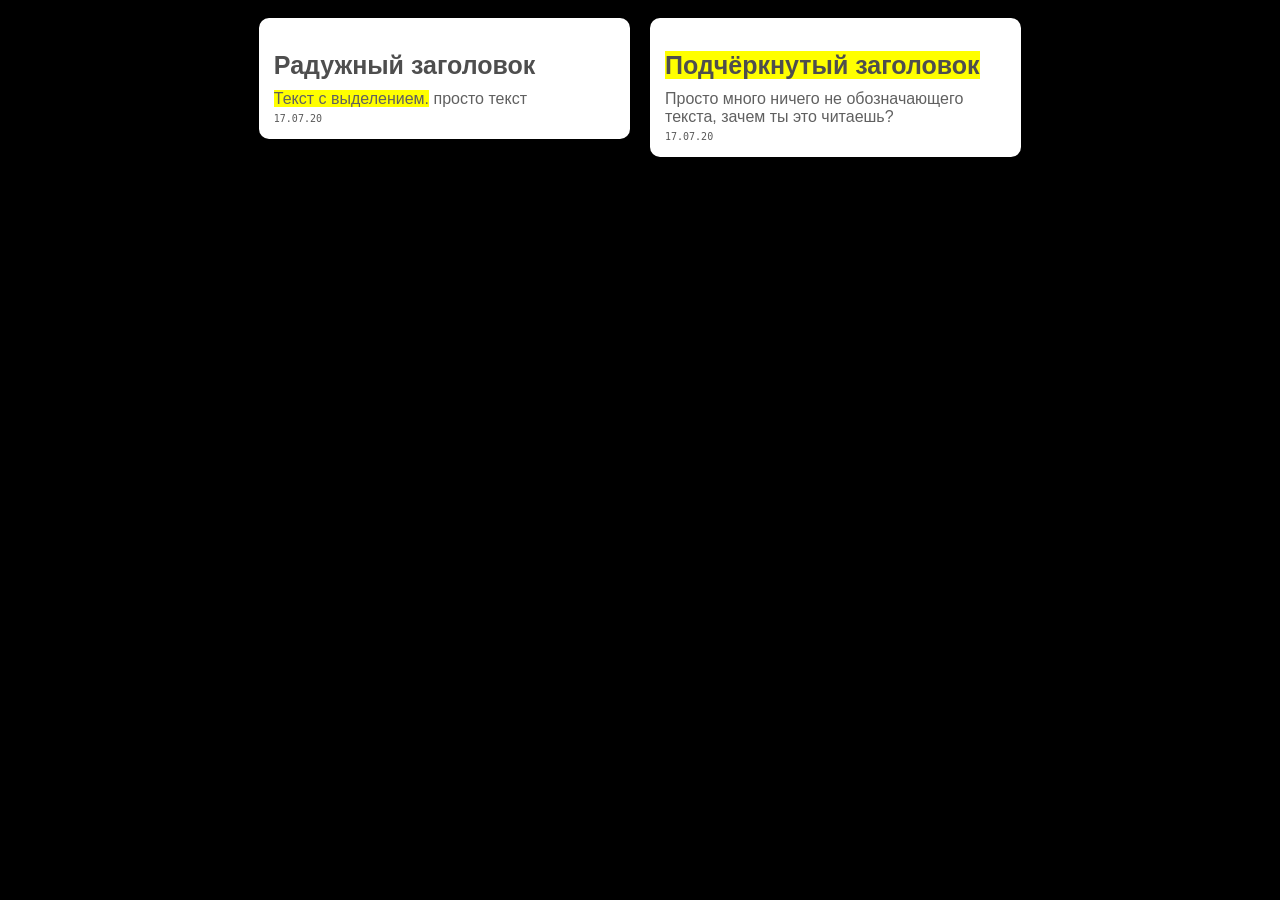
==== index.html @ be222e9a "h" ====
<!DOCTYPE html>
<html lang="en">
<head>
  <meta charset="UTF-8">
  <meta name="viewport" content="width=device-width, initial-scale=1.0">
  <meta http-equiv="X-UA-Compatible" content="ie=edge">
  <link rel="stylesheet" href="style.css">
  <link rel="shortcut icon" href="https://c7.hotpng.com/preview/76/38/534/moai-emojipedia-sticker-statue-emoji.jpg" type="image/x-icon">
  <title>Document</title>
</head>
<body>
<div class="parent">

  <div class="cont">
    <div class="block">
      <img src="https://picsum.photos/1000" alt="">
      <div class="text"><div class = "title"><span class = "rainbow">Радужный</span> заголовок</div><span class = "pointer">Текст с выделением.</span> просто текст
      <div class = "date">17.07.20</div></div>
    </div>
  </div>

  <div class="cont">
    <div class="block">
      <img src="https://picsum.photos/1000" alt="">
      <div class="text"><div class = "title"><span class = "pointer">Подчёркнутый заголовок</span></div>Просто много <span class = "rainbow">ничего не обозначающего</span> текста, зачем ты это читаешь?
      <div class = "date">17.07.20</div></div>
    </div>
  </div>

  </div>
</div>
</body>
</html>
---- style.css ----
.cont {
  display: flex;
  flex-direction: column;
}

body {
  background-color: black;
  font-family: sans-serif;
}

.block {
  width: 29vw;
  background-color: white;
  margin: 10px;
  border-radius: 10px;
}

img {
  width: 29vw;
  border-bottom: 1px solid black;
}

.text {
  padding: 15px 15px;
  color: rgb(96, 96, 96);
}

.title {
  color: rgb(78, 78, 78);
  font-weight: bold;
  font-size: 25px;
  padding-bottom: 10px;
}

.parent {
  display: flex;
  flex-direction: row;
  height: 100%;
  justify-content: center;
}

.rainbow {
  animation-name: colorchng-red;
  animation-duration: 5s;
  animation-iteration-count: infinite;
  animation-timing-function: linear;
}

.date {
  margin-top: 5px;
  font-size: 10px;
  color: rgb(89, 89, 89);
  font-family: monospace;
}

.pointer {
  background-color: yellow;
}

@keyframes colorchng-red {
  15% {
    color: red;
  }
  30% {
    color: orange;
  }

  45% {
    color: yellow;
  }

  60% {
    color: green;
  }

  75% {
    color: lightblue;
  }
  90% {
    color: blue;
  }
  100% {
    color: purple;
  }
}

@media (max-width: 600px) {
  .block {
    width: 60vw;
    background-color: white;
    margin: 10px;
    border-radius: 10px;
  }

  img {
    width: 60vw;
    border-bottom: 1px solid black;
  }

  .parent {
    display: flex;
    flex-direction: column;
    height: 100%;
  }
  .block {
    margin: 7px auto;
  }
}
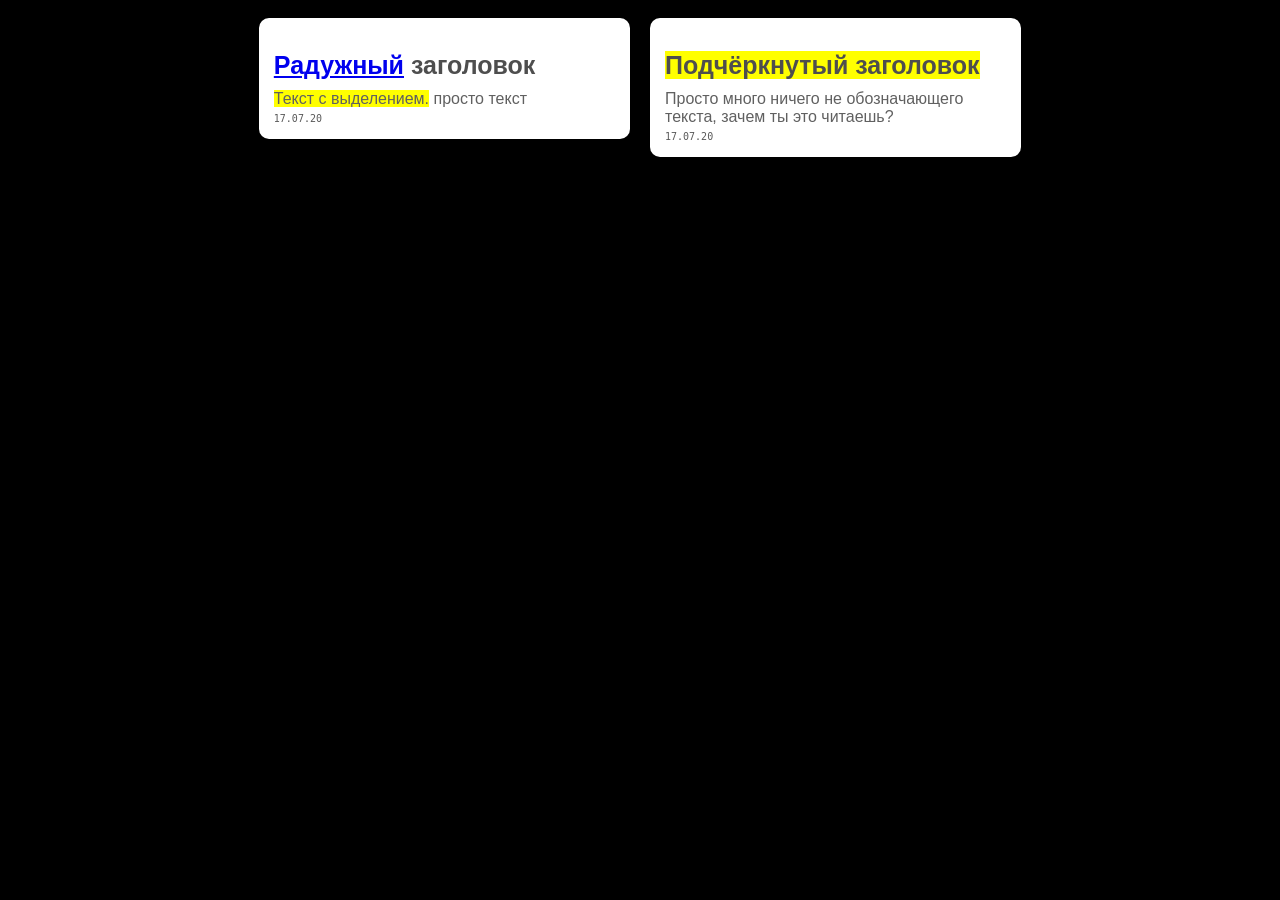
==== commit 697cece4: "g" ====
--- a/index.html
+++ b/index.html
@@ -14,7 +14,7 @@
   <div class="cont">
     <div class="block">
       <img src="https://picsum.photos/1000" alt="">
-      <div class="text"><div class = "title"><span class = "rainbow">Радужный</span> заголовок</div><span class = "pointer">Текст с выделением.</span> просто текст
+      <div class="text"><div class = "title"><span class = "rainbow"><a href="https://google.com">Радужный<a></span> заголовок</div><span class = "pointer">Текст с выделением.</span> просто текст
       <div class = "date">17.07.20</div></div>
     </div>
   </div>
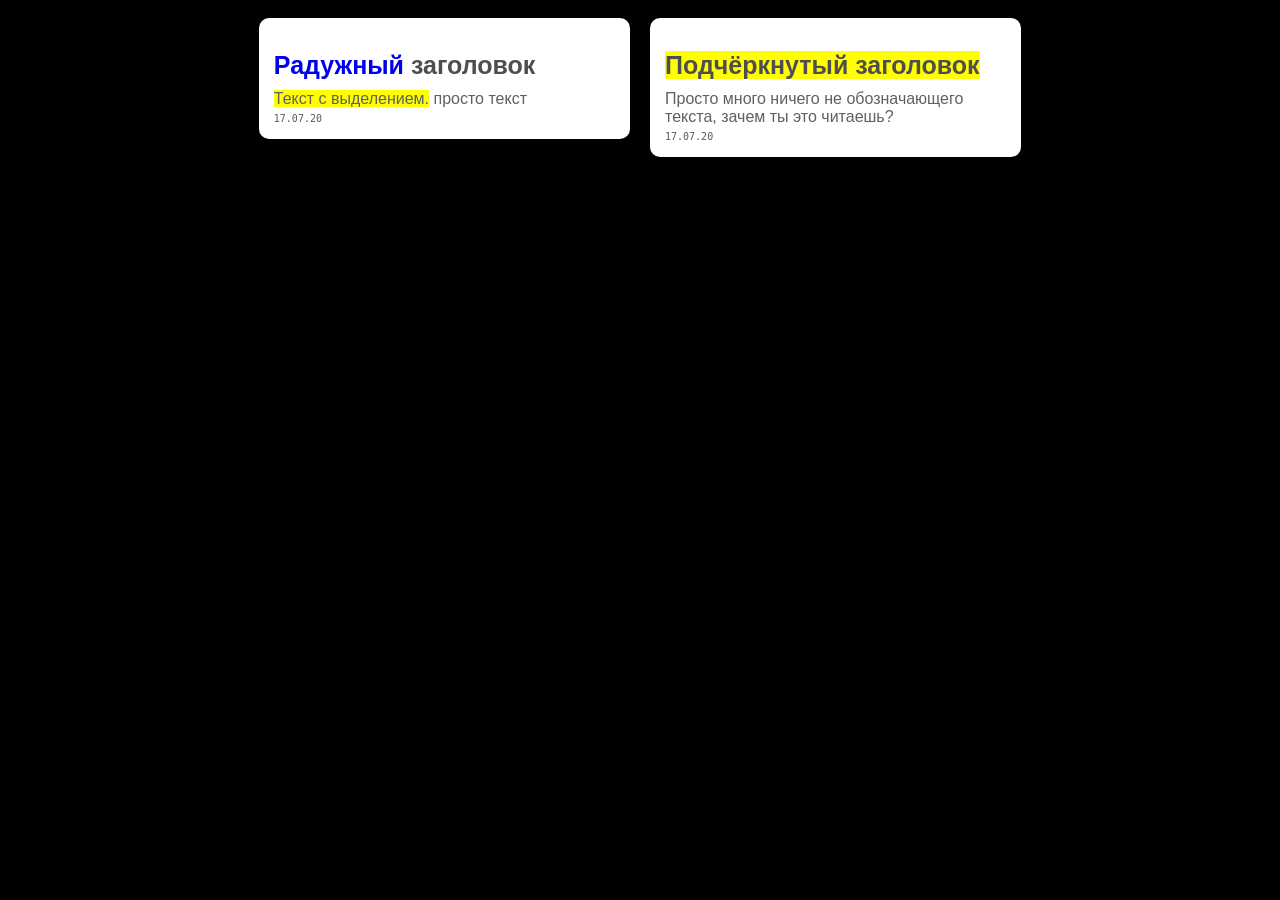
==== commit dad18d0c: "t" ====
--- a/index.html
+++ b/index.html
@@ -14,7 +14,7 @@
   <div class="cont">
     <div class="block">
       <img src="https://picsum.photos/1000" alt="">
-      <div class="text"><div class = "title"><span class = "rainbow"><a href="https://google.com">Радужный<a></span> заголовок</div><span class = "pointer">Текст с выделением.</span> просто текст
+      <div class="text"><div class = "title"><a href="https://google.com"><span class = "rainbow">Радужный</span></a> заголовок</div><span class = "pointer">Текст с выделением.</span> просто текст
       <div class = "date">17.07.20</div></div>
     </div>
   </div>
--- a/style.css
+++ b/style.css
@@ -2,6 +2,10 @@
   display: flex;
   flex-direction: column;
 }
+
+a {
+  text-decoration: none;
+} 
 
 body {
   background-color: black;
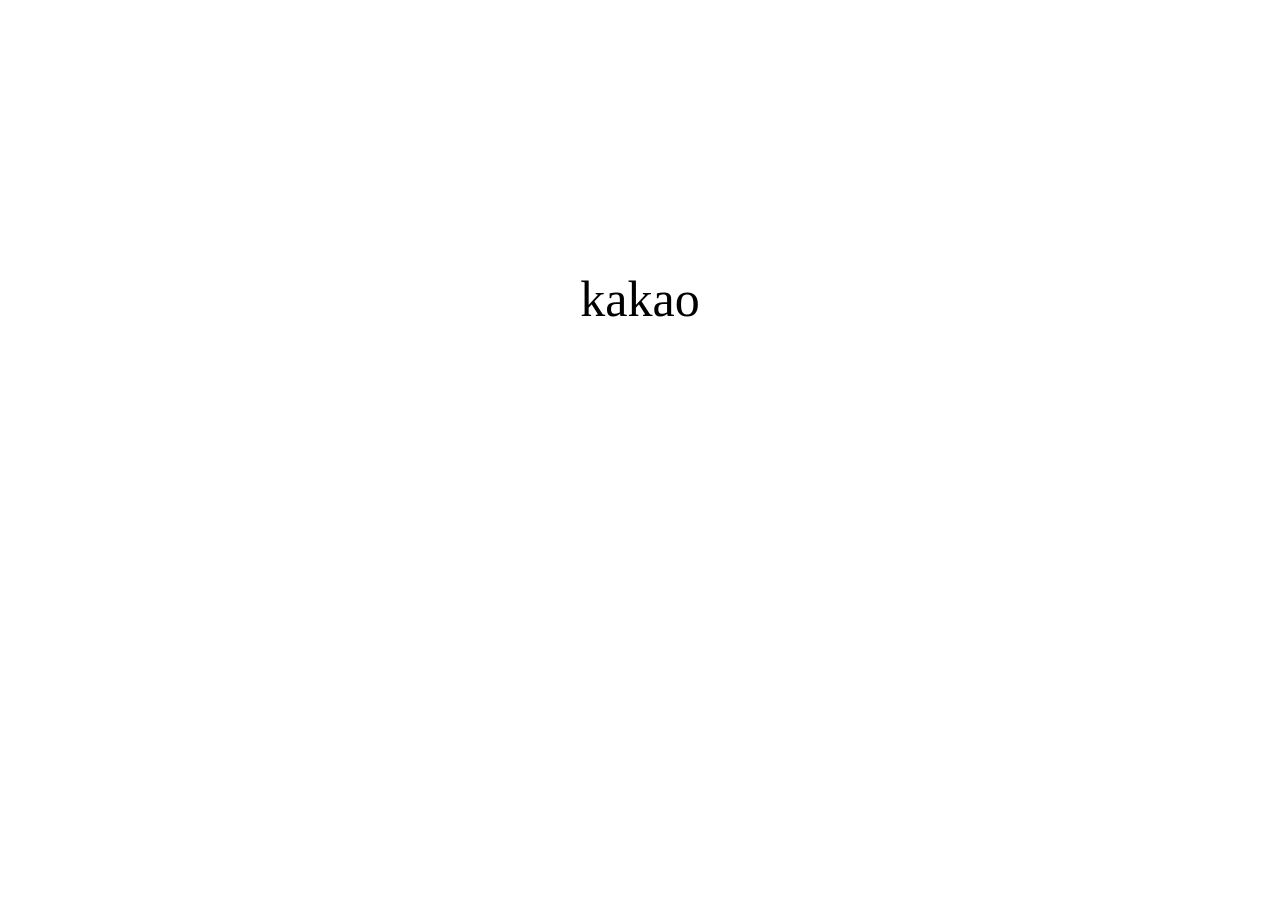
==== commit f7771315: "Add files via upload" ====
--- a/index.html
+++ b/index.html
@@ -1,33 +1,20 @@
-<!DOCTYPE html>
-<html lang="en">
-<head>
-  <meta charset="UTF-8">
-  <meta name="viewport" content="width=device-width, initial-scale=1.0">
-  <meta http-equiv="X-UA-Compatible" content="ie=edge">
-  <link rel="stylesheet" href="style.css">
-  <link rel="shortcut icon" href="https://c7.hotpng.com/preview/76/38/534/moai-emojipedia-sticker-statue-emoji.jpg" type="image/x-icon">
-  <title>Document</title>
-</head>
-<body>
-<div class="parent">
-
-  <div class="cont">
-    <div class="block">
-      <img src="https://picsum.photos/1000" alt="">
-      <div class="text"><div class = "title"><a href="https://google.com"><span class = "rainbow">Радужный</span></a> заголовок</div><span class = "pointer">Текст с выделением.</span> просто текст
-      <div class = "date">17.07.20</div></div>
-    </div>
-  </div>
-
-  <div class="cont">
-    <div class="block">
-      <img src="https://picsum.photos/1000" alt="">
-      <div class="text"><div class = "title"><span class = "pointer">Подчёркнутый заголовок</span></div>Просто много <span class = "rainbow">ничего не обозначающего</span> текста, зачем ты это читаешь?
-      <div class = "date">17.07.20</div></div>
-    </div>
-  </div>
-
-  </div>
-</div>
-</body>
-</html>
+<!DOCTYPE html>
+<html lang="en">
+<head>
+  <meta charset="UTF-8">
+  <meta name="viewport" content="width=device-width, initial-scale=1.0">
+  <meta http-equiv="X-UA-Compatible" content="ie=edge">
+  <link rel="stylesheet" href="style.css">
+  <title>Document</title>
+</head>
+<body>
+  <script type="text/javascript">
+    var i = 0;
+    function counter (element) {
+      i++;
+      element.innerHTML = "kakao " + i;
+    }
+  </script>
+  <div onmouseover="counter(this)">kakao</div>
+</body>
+</html>
--- a/style.css
+++ b/style.css
@@ -1,112 +1,6 @@
-.cont {
-  display: flex;
-  flex-direction: column;
+div {
+  text-align: center;
+  margin: 30vh auto;
+  font-size: 50px;
+  width: max-content;
 }
-
-a {
-  text-decoration: none;
-} 
-
-body {
-  background-color: black;
-  font-family: sans-serif;
-}
-
-.block {
-  width: 29vw;
-  background-color: white;
-  margin: 10px;
-  border-radius: 10px;
-}
-
-img {
-  width: 29vw;
-  border-bottom: 1px solid black;
-}
-
-.text {
-  padding: 15px 15px;
-  color: rgb(96, 96, 96);
-}
-
-.title {
-  color: rgb(78, 78, 78);
-  font-weight: bold;
-  font-size: 25px;
-  padding-bottom: 10px;
-}
-
-.parent {
-  display: flex;
-  flex-direction: row;
-  height: 100%;
-  justify-content: center;
-}
-
-.rainbow {
-  animation-name: colorchng-red;
-  animation-duration: 5s;
-  animation-iteration-count: infinite;
-  animation-timing-function: linear;
-}
-
-.date {
-  margin-top: 5px;
-  font-size: 10px;
-  color: rgb(89, 89, 89);
-  font-family: monospace;
-}
-
-.pointer {
-  background-color: yellow;
-}
-
-@keyframes colorchng-red {
-  15% {
-    color: red;
-  }
-  30% {
-    color: orange;
-  }
-
-  45% {
-    color: yellow;
-  }
-
-  60% {
-    color: green;
-  }
-
-  75% {
-    color: lightblue;
-  }
-  90% {
-    color: blue;
-  }
-  100% {
-    color: purple;
-  }
-}
-
-@media (max-width: 600px) {
-  .block {
-    width: 60vw;
-    background-color: white;
-    margin: 10px;
-    border-radius: 10px;
-  }
-
-  img {
-    width: 60vw;
-    border-bottom: 1px solid black;
-  }
-
-  .parent {
-    display: flex;
-    flex-direction: column;
-    height: 100%;
-  }
-  .block {
-    margin: 7px auto;
-  }
-}
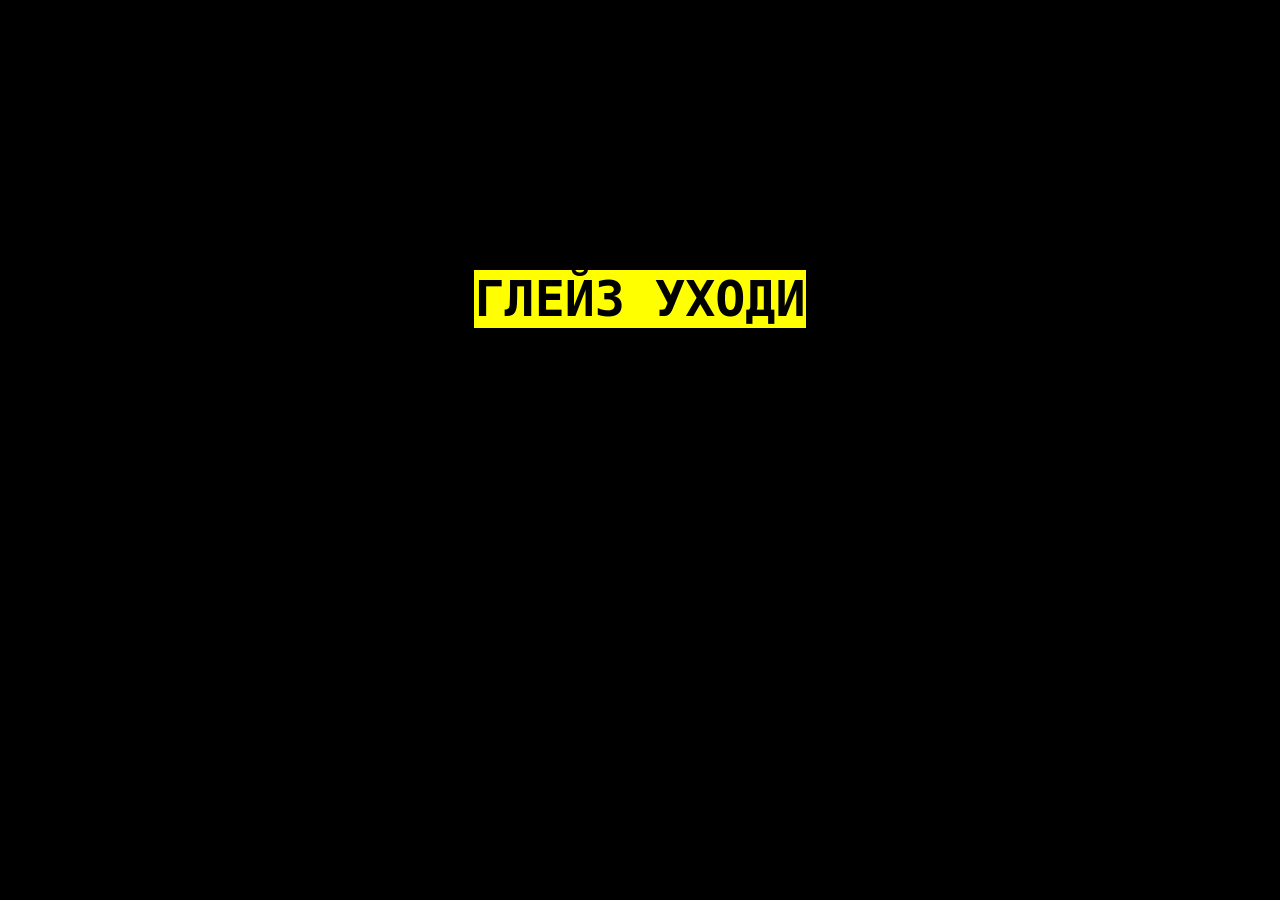
==== commit 43c50f1c: "Add files via upload" ====
--- a/index.html
+++ b/index.html
@@ -5,16 +5,9 @@
   <meta name="viewport" content="width=device-width, initial-scale=1.0">
   <meta http-equiv="X-UA-Compatible" content="ie=edge">
   <link rel="stylesheet" href="style.css">
-  <title>Document</title>
+  <title>ГЛЕЙЗ УХОДИ</title>
 </head>
 <body>
-  <script type="text/javascript">
-    var i = 0;
-    function counter (element) {
-      i++;
-      element.innerHTML = "kakao " + i;
-    }
-  </script>
-  <div onmouseover="counter(this)">kakao</div>
+  <div>ГЛЕЙЗ УХОДИ</div>
 </body>
 </html>
--- a/style.css
+++ b/style.css
@@ -1,6 +1,13 @@
 div {
   text-align: center;
   margin: 30vh auto;
+  font-family: monospace;
+  font-weight: bold;
   font-size: 50px;
   width: max-content;
+  background-color: yellow;
 }
+
+body {
+  background-color: black;
+}
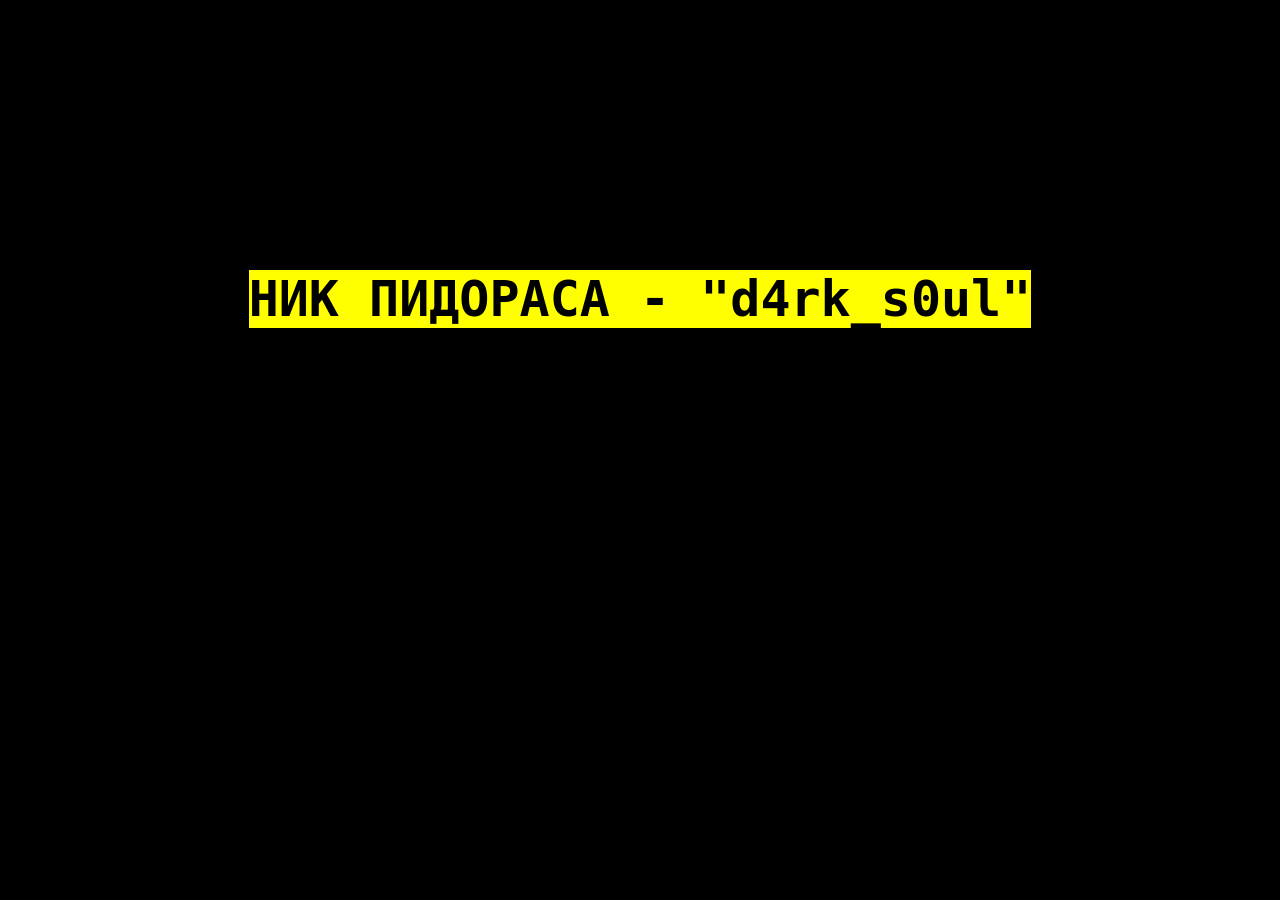
==== commit 9acc39d8: "Update index.html" ====
--- a/index.html
+++ b/index.html
@@ -8,6 +8,6 @@
   <title>ГЛЕЙЗ УХОДИ</title>
 </head>
 <body>
-  <div>ГЛЕЙЗ УХОДИ</div>
+  <div>НИК ПИДОРАСА - "d4rk_s0ul"</div>
 </body>
 </html>
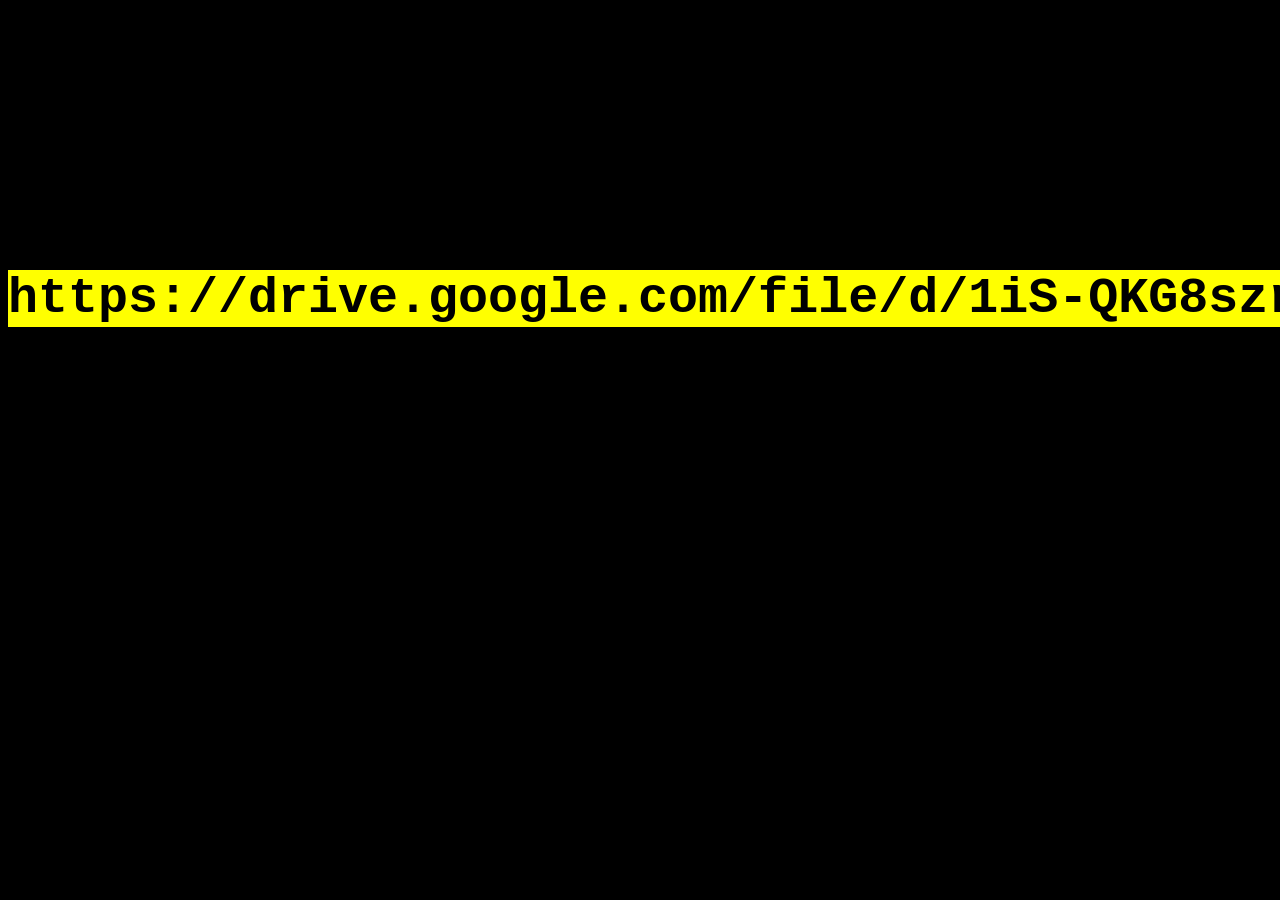
==== commit ad83d55f: "Update index.html" ====
--- a/index.html
+++ b/index.html
@@ -5,9 +5,9 @@
   <meta name="viewport" content="width=device-width, initial-scale=1.0">
   <meta http-equiv="X-UA-Compatible" content="ie=edge">
   <link rel="stylesheet" href="style.css">
-  <title>ГЛЕЙЗ УХОДИ</title>
+  <title>Ужас</title>
 </head>
 <body>
-  <div>НИК ПИДОРАСА - "d4rk_s0ul"</div>
+  <div>https://drive.google.com/file/d/1iS-QKG8szrkgjTmCI3_jTZJXLcoXJHjy/view?usp=sharing</div>
 </body>
 </html>
